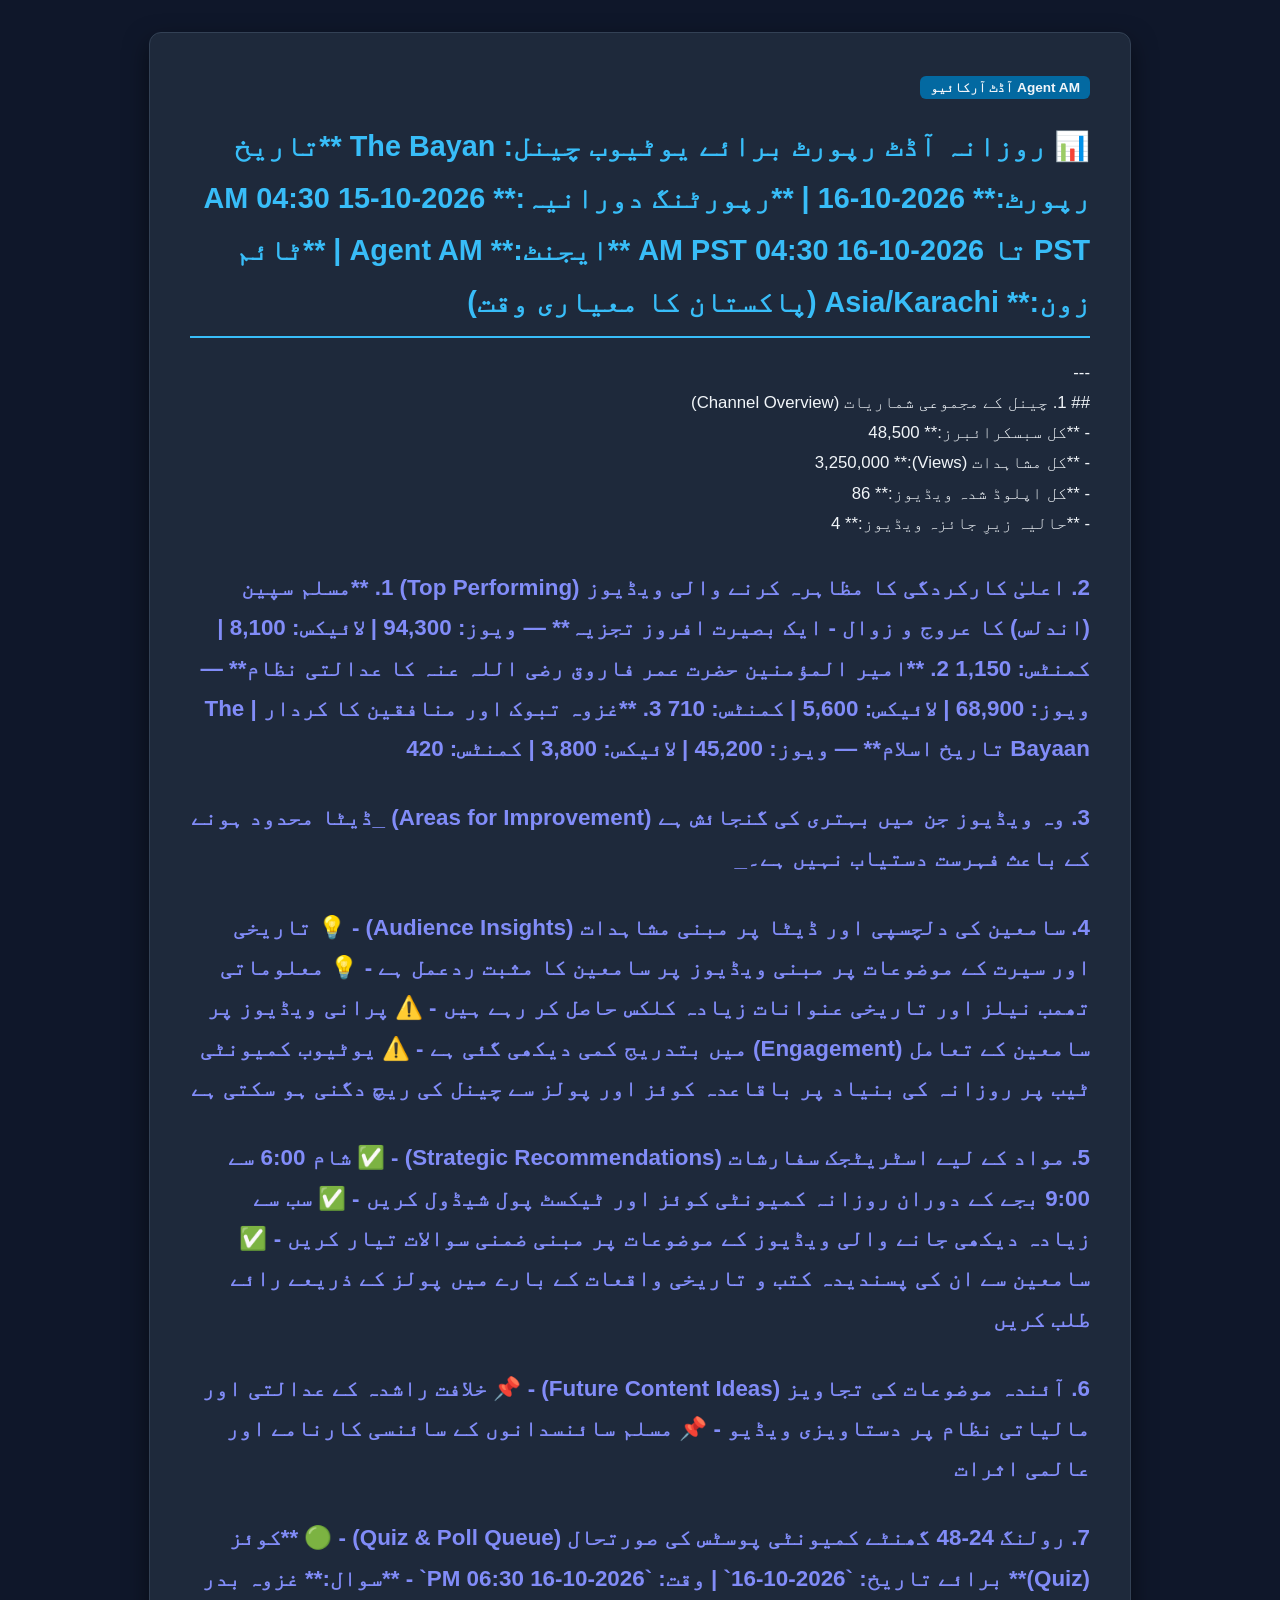
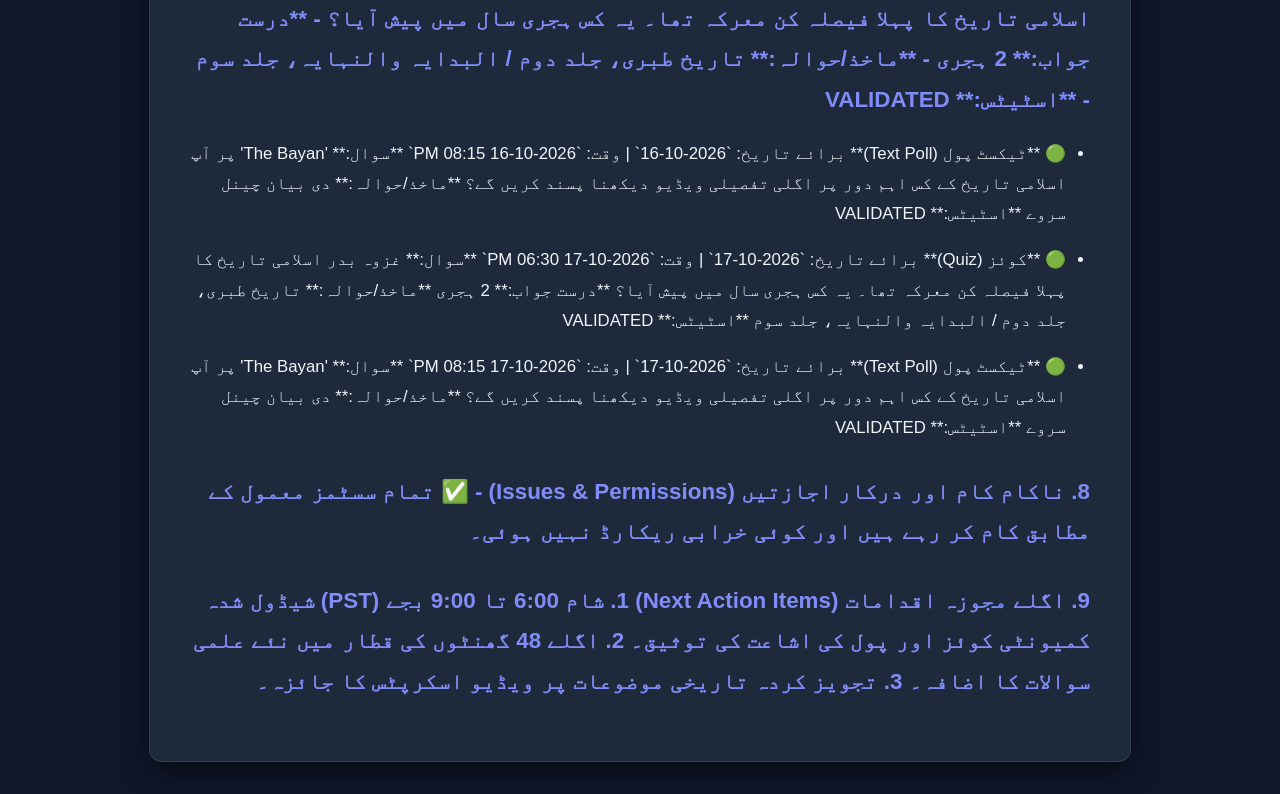
==== reports/audit_report_2026-10-16.html @ c896e03f "feat: complete initial build of Agent AM autonomous YouTube channel manager" ====
<!DOCTYPE html>
<html lang="ur" dir="rtl">
<head>
    <meta charset="UTF-8">
    <meta name="viewport" content="width=device-width, initial-scale=1.0">
    <title>آڈٹ رپورٹ - The Bayan (2026-10-16)</title>
    <style>
        body {
            font-family: 'Segoe UI', Tahoma, Geneva, Verdana, sans-serif, 'Noto Nastaliq Urdu';
            background-color: #0f172a;
            color: #f1f5f9;
            line-height: 1.8;
            padding: 2rem;
            margin: 0;
            direction: rtl;
        }
        .container {
            max-width: 900px;
            margin: auto;
            background: #1e293b;
            padding: 2.5rem;
            border-radius: 12px;
            box-shadow: 0 10px 25px rgba(0,0,0,0.5);
            border: 1px solid #334155;
        }
        h1 { color: #38bdf8; border-bottom: 2px solid #38bdf8; padding-bottom: 0.5rem; font-size: 1.8rem; }
        h2 { color: #818cf8; margin-top: 1.8rem; font-size: 1.4rem; }
        h3 { color: #cbd5e1; }
        p, li { font-size: 1.05rem; }
        ul, ol { padding-right: 1.5rem; }
        code { background: #0f172a; padding: 2px 6px; border-radius: 4px; color: #38bdf8; font-family: monospace; }
        hr { border: 0; border-top: 1px solid #334155; margin: 1.5rem 0; }
        .badge { background: #0369a1; padding: 4px 10px; border-radius: 6px; font-size: 0.85rem; font-weight: bold; }
    </style>
</head>
<body>
    <div class="container">
        <span class="badge">Agent AM آڈٹ آرکائیو</span>
        <h1>📊 روزانہ آڈٹ رپورٹ برائے یوٹیوب چینل: The Bayan
**تاریخ رپورٹ:** 2026-10-16 | **رپورٹنگ دورانیہ:** 2026-10-15 04:30 AM PST تا 2026-10-16 04:30 AM PST
**ایجنٹ:** Agent AM | **ٹائم زون:** Asia/Karachi (پاکستان کا معیاری وقت)</h1>
<p>---<br>## 1. چینل کے مجموعی شماریات (Channel Overview)<br>- **کل سبسکرائبرز:** 48,500<br>- **کل مشاہدات (Views):** 3,250,000<br>- **کل اپلوڈ شدہ ویڈیوز:** 86<br>- **حالیہ زیرِ جائزہ ویڈیوز:** 4</p>
<h2>2. اعلیٰ کارکردگی کا مظاہرہ کرنے والی ویڈیوز (Top Performing)
1. **مسلم سپین (اندلس) کا عروج و زوال - ایک بصیرت افروز تجزیہ** — ویوز: 94,300 | لائیکس: 8,100 | کمنٹس: 1,150
2. **امیر المؤمنین حضرت عمر فاروق رضی اللہ عنہ کا عدالتی نظام** — ویوز: 68,900 | لائیکس: 5,600 | کمنٹس: 710
3. **غزوہ تبوک اور منافقین کا کردار | The Bayaan تاریخ اسلام** — ویوز: 45,200 | لائیکس: 3,800 | کمنٹس: 420</h2>
<h2>3. وہ ویڈیوز جن میں بہتری کی گنجائش ہے (Areas for Improvement)
_ڈیٹا محدود ہونے کے باعث فہرست دستیاب نہیں ہے۔_</h2>
<h2>4. سامعین کی دلچسپی اور ڈیٹا پر مبنی مشاہدات (Audience Insights)
- 💡 تاریخی اور سیرت کے موضوعات پر مبنی ویڈیوز پر سامعین کا مثبت ردعمل ہے
- 💡 معلوماتی تھمب نیلز اور تاریخی عنوانات زیادہ کلکس حاصل کر رہے ہیں
- ⚠️ پرانی ویڈیوز پر سامعین کے تعامل (Engagement) میں بتدریج کمی دیکھی گئی ہے
- ⚠️ یوٹیوب کمیونٹی ٹیب پر روزانہ کی بنیاد پر باقاعدہ کوئز اور پولز سے چینل کی ریچ دگنی ہو سکتی ہے</h2>
<h2>5. مواد کے لیے اسٹریٹجک سفارشات (Strategic Recommendations)
- ✅ شام 6:00 سے 9:00 بجے کے دوران روزانہ کمیونٹی کوئز اور ٹیکسٹ پول شیڈول کریں
- ✅ سب سے زیادہ دیکھی جانے والی ویڈیوز کے موضوعات پر مبنی ضمنی سوالات تیار کریں
- ✅ سامعین سے ان کی پسندیدہ کتب و تاریخی واقعات کے بارے میں پولز کے ذریعے رائے طلب کریں</h2>
<h2>6. آئندہ موضوعات کی تجاویز (Future Content Ideas)
- 📌 خلافت راشدہ کے عدالتی اور مالیاتی نظام پر دستاویزی ویڈیو
- 📌 مسلم سائنسدانوں کے سائنسی کارنامے اور عالمی اثرات</h2>
<h2>7. رولنگ 24-48 گھنٹے کمیونٹی پوسٹس کی صورتحال (Quiz & Poll Queue)
- 🟢 **کوئز (Quiz)** برائے تاریخ: `2026-10-16` | وقت: `2026-10-16 06:30 PM`
  - **سوال:** غزوہ بدر اسلامی تاریخ کا پہلا فیصلہ کن معرکہ تھا۔ یہ کس ہجری سال میں پیش آیا؟
  - **درست جواب:** 2 ہجری
  - **ماخذ/حوالہ:** تاریخ طبری، جلد دوم / البدایہ والنہایہ، جلد سوم
  - **اسٹیٹس:** VALIDATED</h2>
<ul>
<li>🟢 **ٹیکسٹ پول (Text Poll)** برائے تاریخ: `2026-10-16` | وقت: `2026-10-16 08:15 PM`
  **سوال:** 'The Bayan' پر آپ اسلامی تاریخ کے کس اہم دور پر اگلی تفصیلی ویڈیو دیکھنا پسند کریں گے؟
  **ماخذ/حوالہ:** دی بیان چینل سروے
  **اسٹیٹس:** VALIDATED</li>
</ul>
<ul>
<li>🟢 **کوئز (Quiz)** برائے تاریخ: `2026-10-17` | وقت: `2026-10-17 06:30 PM`
  **سوال:** غزوہ بدر اسلامی تاریخ کا پہلا فیصلہ کن معرکہ تھا۔ یہ کس ہجری سال میں پیش آیا؟
  **درست جواب:** 2 ہجری
  **ماخذ/حوالہ:** تاریخ طبری، جلد دوم / البدایہ والنہایہ، جلد سوم
  **اسٹیٹس:** VALIDATED</li>
</ul>
<ul>
<li>🟢 **ٹیکسٹ پول (Text Poll)** برائے تاریخ: `2026-10-17` | وقت: `2026-10-17 08:15 PM`
  **سوال:** 'The Bayan' پر آپ اسلامی تاریخ کے کس اہم دور پر اگلی تفصیلی ویڈیو دیکھنا پسند کریں گے؟
  **ماخذ/حوالہ:** دی بیان چینل سروے
  **اسٹیٹس:** VALIDATED</li>
</ul>
<h2>8. ناکام کام اور درکار اجازتیں (Issues & Permissions)
- ✅ تمام سسٹمز معمول کے مطابق کام کر رہے ہیں اور کوئی خرابی ریکارڈ نہیں ہوئی۔</h2>
<h2>9. اگلے مجوزہ اقدامات (Next Action Items)
1. شام 6:00 تا 9:00 بجے (PST) شیڈول شدہ کمیونٹی کوئز اور پول کی اشاعت کی توثیق۔
2. اگلے 48 گھنٹوں کی قطار میں نئے علمی سوالات کا اضافہ۔
3. تجویز کردہ تاریخی موضوعات پر ویڈیو اسکرپٹس کا جائزہ۔</h2>

    </div>
</body>
</html>
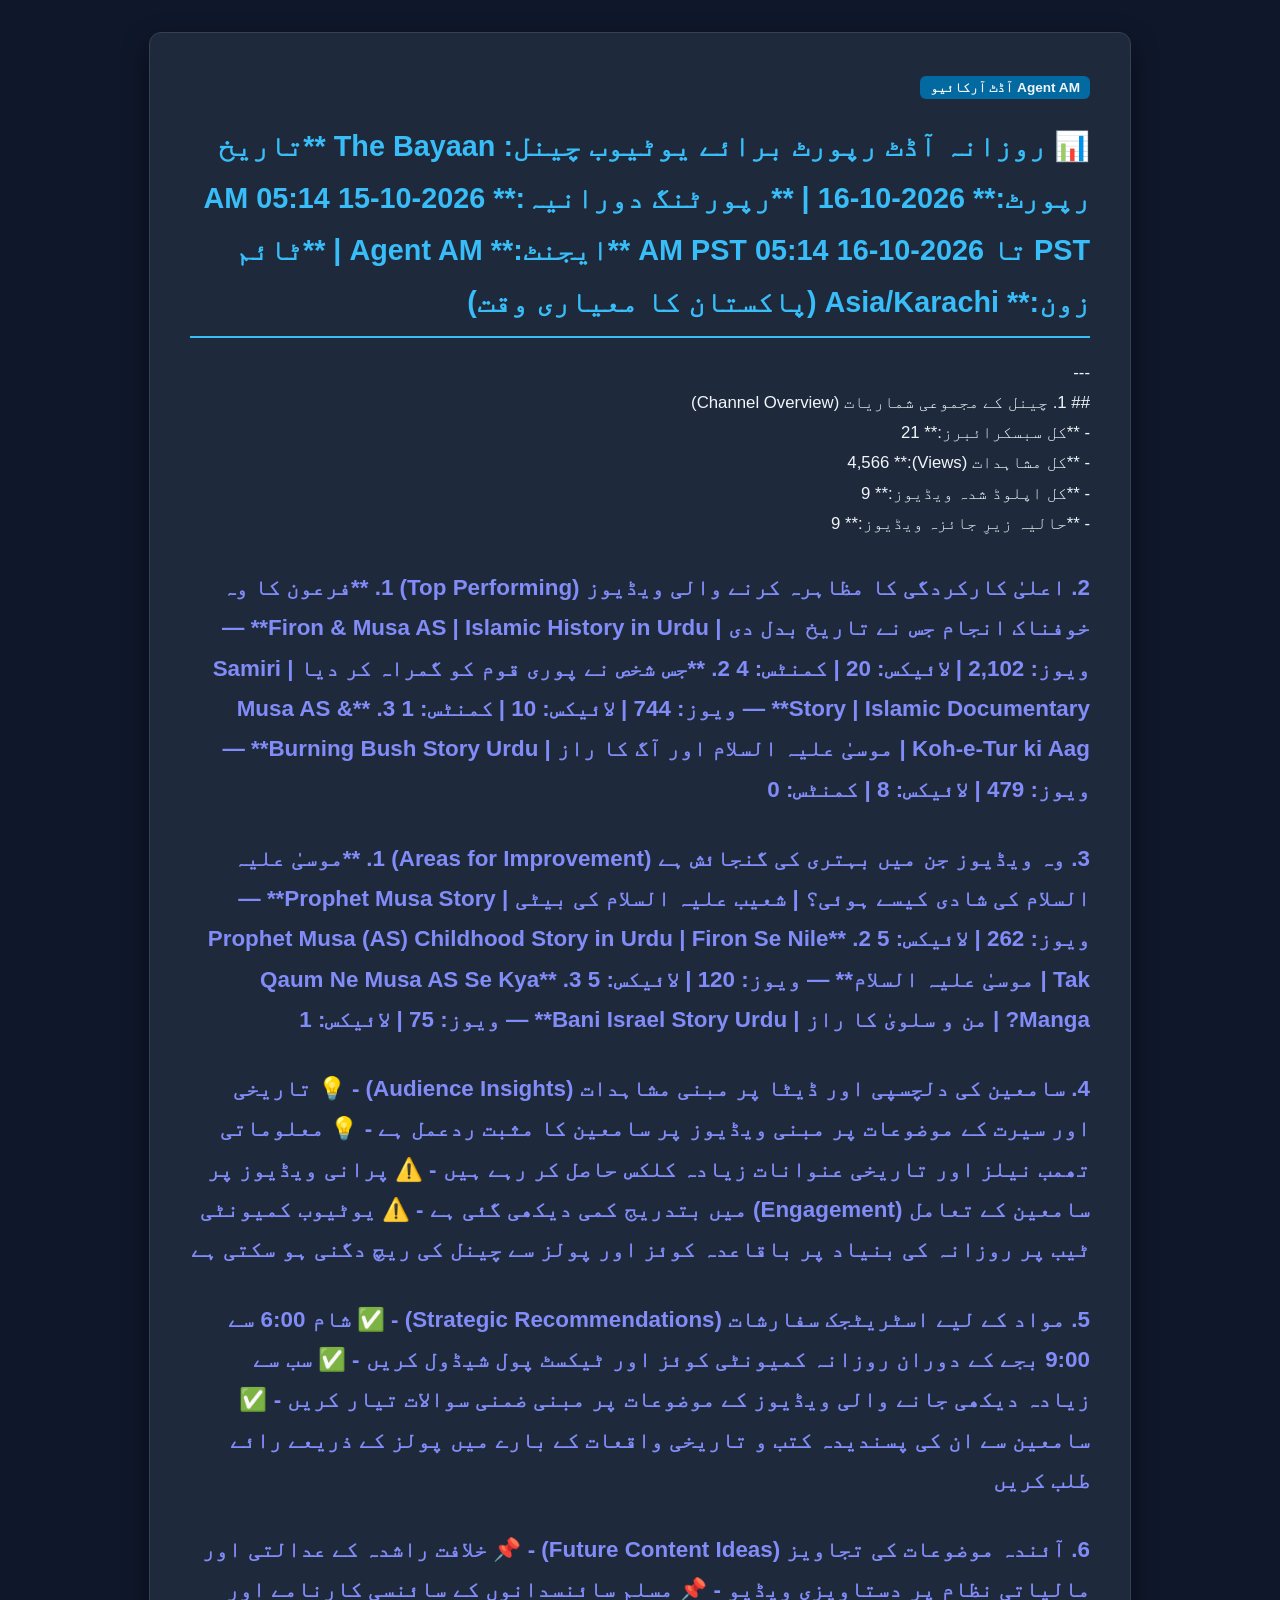
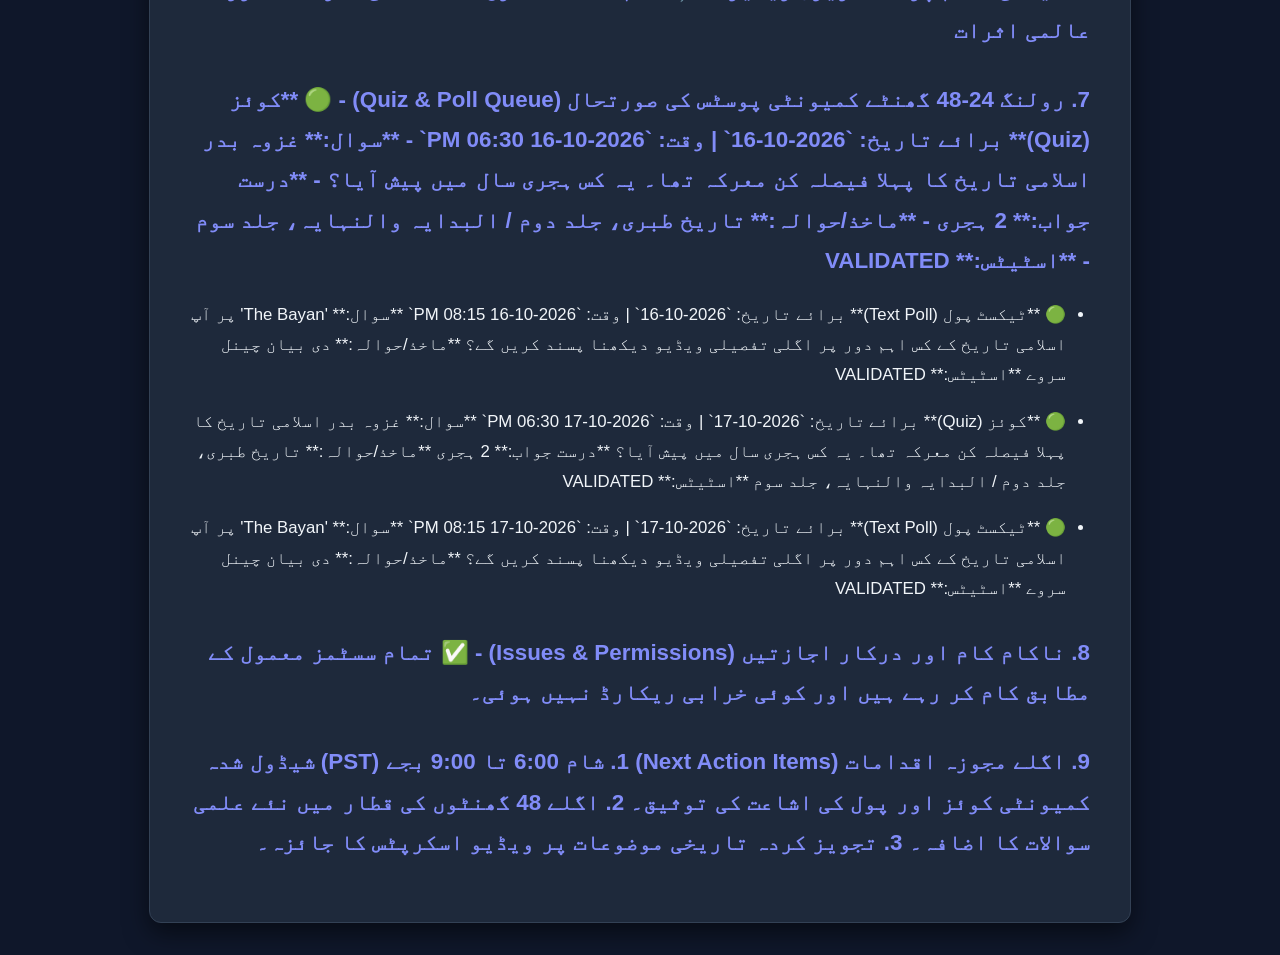
==== commit 8b2593eb: "feat: configure gemini-3.8-flash and save live The Bayaan audit report" ====
--- a/reports/audit_report_2026-10-16.html
+++ b/reports/audit_report_2026-10-16.html
@@ -3,7 +3,7 @@
 <head>
     <meta charset="UTF-8">
     <meta name="viewport" content="width=device-width, initial-scale=1.0">
-    <title>آڈٹ رپورٹ - The Bayan (2026-10-16)</title>
+    <title>آڈٹ رپورٹ - The Bayaan (2026-10-16)</title>
     <style>
         body {
             font-family: 'Segoe UI', Tahoma, Geneva, Verdana, sans-serif, 'Noto Nastaliq Urdu';
@@ -36,16 +36,18 @@
 <body>
     <div class="container">
         <span class="badge">Agent AM آڈٹ آرکائیو</span>
-        <h1>📊 روزانہ آڈٹ رپورٹ برائے یوٹیوب چینل: The Bayan
-**تاریخ رپورٹ:** 2026-10-16 | **رپورٹنگ دورانیہ:** 2026-10-15 04:30 AM PST تا 2026-10-16 04:30 AM PST
+        <h1>📊 روزانہ آڈٹ رپورٹ برائے یوٹیوب چینل: The Bayaan
+**تاریخ رپورٹ:** 2026-10-16 | **رپورٹنگ دورانیہ:** 2026-10-15 05:14 AM PST تا 2026-10-16 05:14 AM PST
 **ایجنٹ:** Agent AM | **ٹائم زون:** Asia/Karachi (پاکستان کا معیاری وقت)</h1>
-<p>---<br>## 1. چینل کے مجموعی شماریات (Channel Overview)<br>- **کل سبسکرائبرز:** 48,500<br>- **کل مشاہدات (Views):** 3,250,000<br>- **کل اپلوڈ شدہ ویڈیوز:** 86<br>- **حالیہ زیرِ جائزہ ویڈیوز:** 4</p>
+<p>---<br>## 1. چینل کے مجموعی شماریات (Channel Overview)<br>- **کل سبسکرائبرز:** 21<br>- **کل مشاہدات (Views):** 4,566<br>- **کل اپلوڈ شدہ ویڈیوز:** 9<br>- **حالیہ زیرِ جائزہ ویڈیوز:** 9</p>
 <h2>2. اعلیٰ کارکردگی کا مظاہرہ کرنے والی ویڈیوز (Top Performing)
-1. **مسلم سپین (اندلس) کا عروج و زوال - ایک بصیرت افروز تجزیہ** — ویوز: 94,300 | لائیکس: 8,100 | کمنٹس: 1,150
-2. **امیر المؤمنین حضرت عمر فاروق رضی اللہ عنہ کا عدالتی نظام** — ویوز: 68,900 | لائیکس: 5,600 | کمنٹس: 710
-3. **غزوہ تبوک اور منافقین کا کردار | The Bayaan تاریخ اسلام** — ویوز: 45,200 | لائیکس: 3,800 | کمنٹس: 420</h2>
+1. **فرعون کا وہ خوفناک انجام جس نے تاریخ بدل دی | Firon & Musa AS | Islamic History in Urdu** — ویوز: 2,102 | لائیکس: 20 | کمنٹس: 4
+2. **جس شخص نے پوری قوم کو گمراہ کر دیا    |      Samiri Story | Islamic Documentary** — ویوز: 744 | لائیکس: 10 | کمنٹس: 1
+3. **Musa AS & Koh-e-Tur ki Aag | موسیٰ علیہ السلام اور آگ کا راز |  Burning Bush Story Urdu** — ویوز: 479 | لائیکس: 8 | کمنٹس: 0</h2>
 <h2>3. وہ ویڈیوز جن میں بہتری کی گنجائش ہے (Areas for Improvement)
-_ڈیٹا محدود ہونے کے باعث فہرست دستیاب نہیں ہے۔_</h2>
+1. **موسیٰ علیہ السلام کی شادی کیسے ہوئی؟ | شعیب علیہ السلام کی بیٹی | Prophet Musa Story** — ویوز: 262 | لائیکس: 5
+2. **Prophet Musa (AS) Childhood Story in Urdu | Firon Se Nile Tak | موسیٰ علیہ السلام** — ویوز: 120 | لائیکس: 5
+3. **Qaum Ne Musa AS Se Kya Manga? | من و سلویٰ کا راز | Bani Israel Story Urdu** — ویوز: 75 | لائیکس: 1</h2>
 <h2>4. سامعین کی دلچسپی اور ڈیٹا پر مبنی مشاہدات (Audience Insights)
 - 💡 تاریخی اور سیرت کے موضوعات پر مبنی ویڈیوز پر سامعین کا مثبت ردعمل ہے
 - 💡 معلوماتی تھمب نیلز اور تاریخی عنوانات زیادہ کلکس حاصل کر رہے ہیں
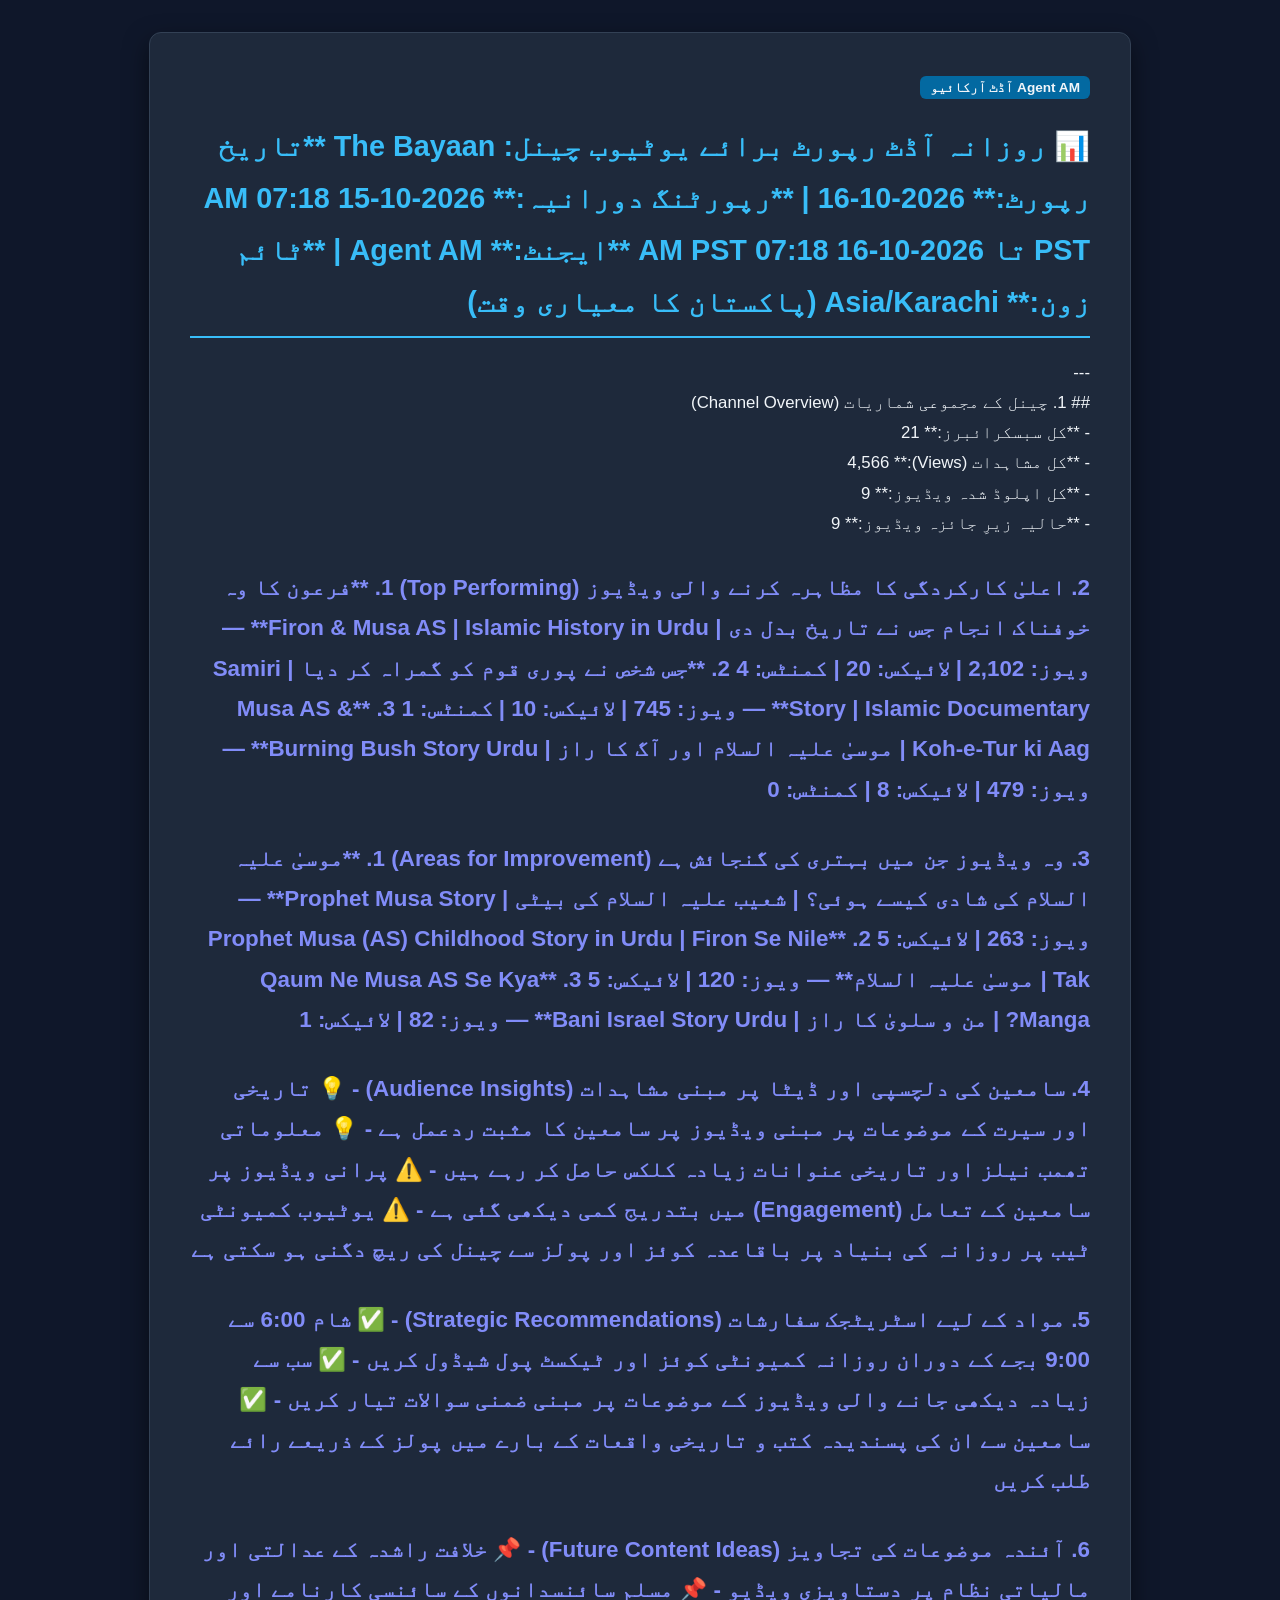
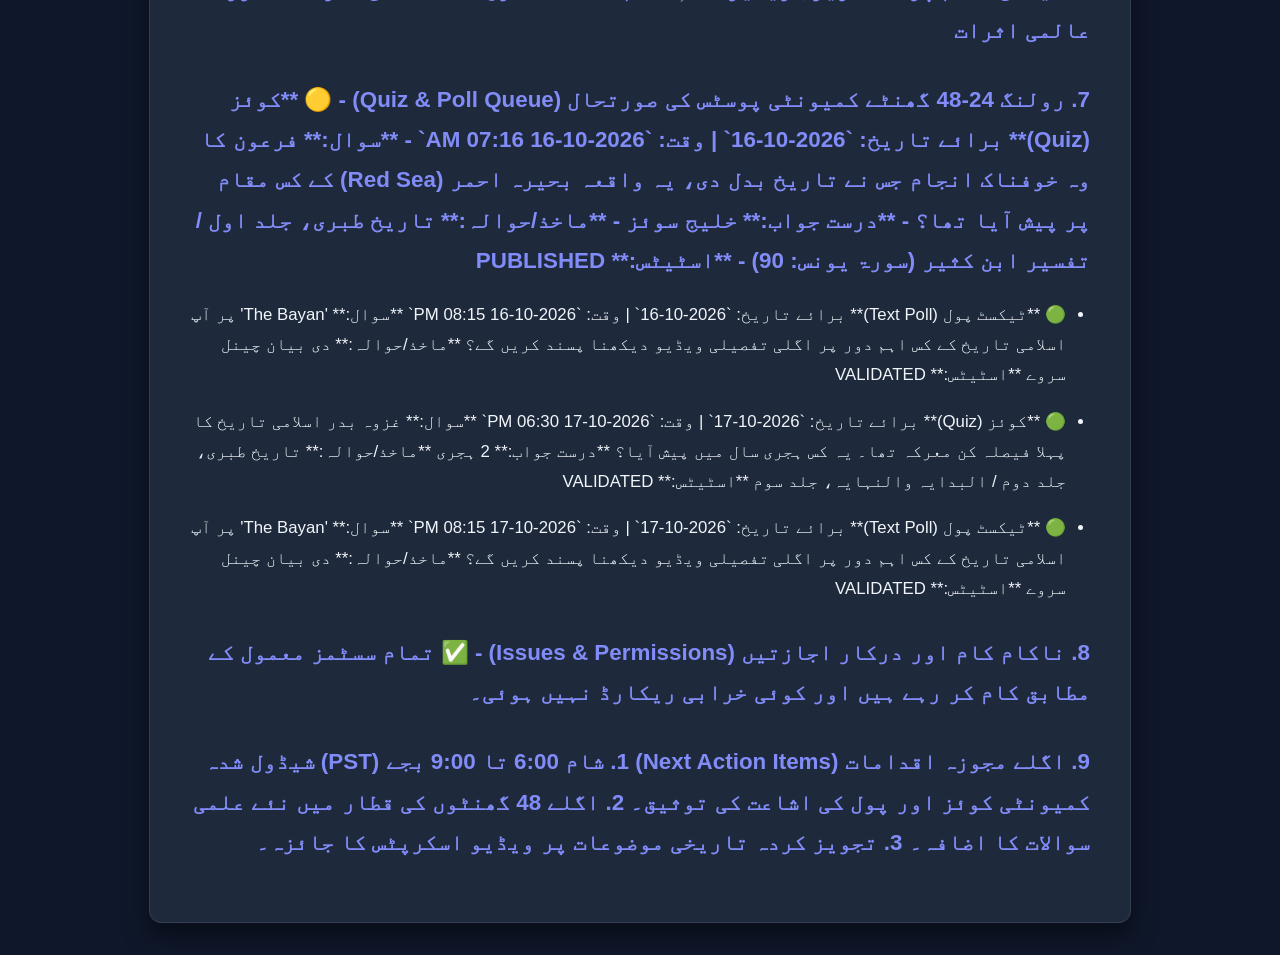
==== commit df55dc76: "feat: verified live community post published and integrated automated playwright publisher" ====
--- a/reports/audit_report_2026-10-16.html
+++ b/reports/audit_report_2026-10-16.html
@@ -37,17 +37,17 @@
     <div class="container">
         <span class="badge">Agent AM آڈٹ آرکائیو</span>
         <h1>📊 روزانہ آڈٹ رپورٹ برائے یوٹیوب چینل: The Bayaan
-**تاریخ رپورٹ:** 2026-10-16 | **رپورٹنگ دورانیہ:** 2026-10-15 05:14 AM PST تا 2026-10-16 05:14 AM PST
+**تاریخ رپورٹ:** 2026-10-16 | **رپورٹنگ دورانیہ:** 2026-10-15 07:18 AM PST تا 2026-10-16 07:18 AM PST
 **ایجنٹ:** Agent AM | **ٹائم زون:** Asia/Karachi (پاکستان کا معیاری وقت)</h1>
 <p>---<br>## 1. چینل کے مجموعی شماریات (Channel Overview)<br>- **کل سبسکرائبرز:** 21<br>- **کل مشاہدات (Views):** 4,566<br>- **کل اپلوڈ شدہ ویڈیوز:** 9<br>- **حالیہ زیرِ جائزہ ویڈیوز:** 9</p>
 <h2>2. اعلیٰ کارکردگی کا مظاہرہ کرنے والی ویڈیوز (Top Performing)
 1. **فرعون کا وہ خوفناک انجام جس نے تاریخ بدل دی | Firon & Musa AS | Islamic History in Urdu** — ویوز: 2,102 | لائیکس: 20 | کمنٹس: 4
-2. **جس شخص نے پوری قوم کو گمراہ کر دیا    |      Samiri Story | Islamic Documentary** — ویوز: 744 | لائیکس: 10 | کمنٹس: 1
+2. **جس شخص نے پوری قوم کو گمراہ کر دیا    |      Samiri Story | Islamic Documentary** — ویوز: 745 | لائیکس: 10 | کمنٹس: 1
 3. **Musa AS & Koh-e-Tur ki Aag | موسیٰ علیہ السلام اور آگ کا راز |  Burning Bush Story Urdu** — ویوز: 479 | لائیکس: 8 | کمنٹس: 0</h2>
 <h2>3. وہ ویڈیوز جن میں بہتری کی گنجائش ہے (Areas for Improvement)
-1. **موسیٰ علیہ السلام کی شادی کیسے ہوئی؟ | شعیب علیہ السلام کی بیٹی | Prophet Musa Story** — ویوز: 262 | لائیکس: 5
+1. **موسیٰ علیہ السلام کی شادی کیسے ہوئی؟ | شعیب علیہ السلام کی بیٹی | Prophet Musa Story** — ویوز: 263 | لائیکس: 5
 2. **Prophet Musa (AS) Childhood Story in Urdu | Firon Se Nile Tak | موسیٰ علیہ السلام** — ویوز: 120 | لائیکس: 5
-3. **Qaum Ne Musa AS Se Kya Manga? | من و سلویٰ کا راز | Bani Israel Story Urdu** — ویوز: 75 | لائیکس: 1</h2>
+3. **Qaum Ne Musa AS Se Kya Manga? | من و سلویٰ کا راز | Bani Israel Story Urdu** — ویوز: 82 | لائیکس: 1</h2>
 <h2>4. سامعین کی دلچسپی اور ڈیٹا پر مبنی مشاہدات (Audience Insights)
 - 💡 تاریخی اور سیرت کے موضوعات پر مبنی ویڈیوز پر سامعین کا مثبت ردعمل ہے
 - 💡 معلوماتی تھمب نیلز اور تاریخی عنوانات زیادہ کلکس حاصل کر رہے ہیں
@@ -61,11 +61,11 @@
 - 📌 خلافت راشدہ کے عدالتی اور مالیاتی نظام پر دستاویزی ویڈیو
 - 📌 مسلم سائنسدانوں کے سائنسی کارنامے اور عالمی اثرات</h2>
 <h2>7. رولنگ 24-48 گھنٹے کمیونٹی پوسٹس کی صورتحال (Quiz & Poll Queue)
-- 🟢 **کوئز (Quiz)** برائے تاریخ: `2026-10-16` | وقت: `2026-10-16 06:30 PM`
-  - **سوال:** غزوہ بدر اسلامی تاریخ کا پہلا فیصلہ کن معرکہ تھا۔ یہ کس ہجری سال میں پیش آیا؟
-  - **درست جواب:** 2 ہجری
-  - **ماخذ/حوالہ:** تاریخ طبری، جلد دوم / البدایہ والنہایہ، جلد سوم
-  - **اسٹیٹس:** VALIDATED</h2>
+- 🟡 **کوئز (Quiz)** برائے تاریخ: `2026-10-16` | وقت: `2026-10-16 07:16 AM`
+  - **سوال:** فرعون کا وہ خوفناک انجام جس نے تاریخ بدل دی، یہ واقعہ بحیرہ احمر (Red Sea) کے کس مقام پر پیش آیا تھا؟
+  - **درست جواب:** خلیج سوئز
+  - **ماخذ/حوالہ:** تاریخ طبری، جلد اول / تفسیر ابن کثیر (سورۃ یونس: 90)
+  - **اسٹیٹس:** PUBLISHED</h2>
 <ul>
 <li>🟢 **ٹیکسٹ پول (Text Poll)** برائے تاریخ: `2026-10-16` | وقت: `2026-10-16 08:15 PM`
   **سوال:** 'The Bayan' پر آپ اسلامی تاریخ کے کس اہم دور پر اگلی تفصیلی ویڈیو دیکھنا پسند کریں گے؟
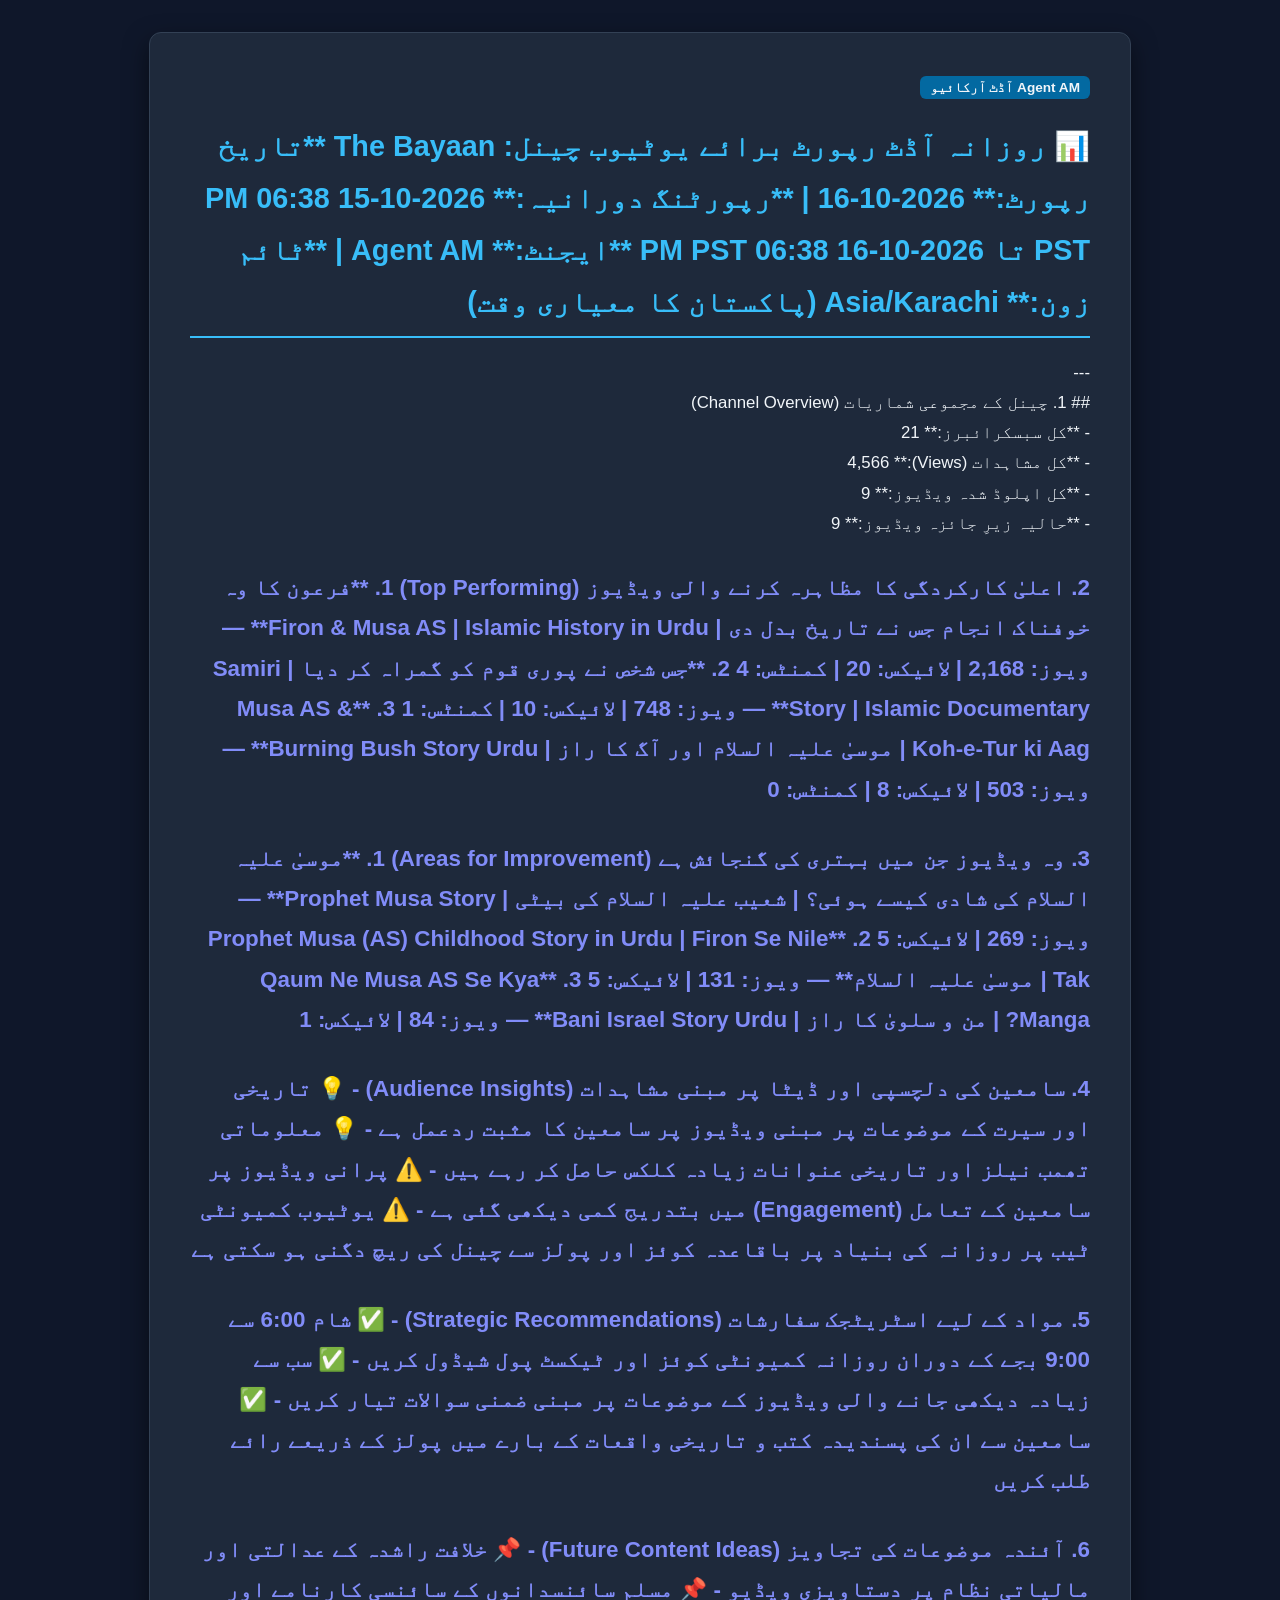
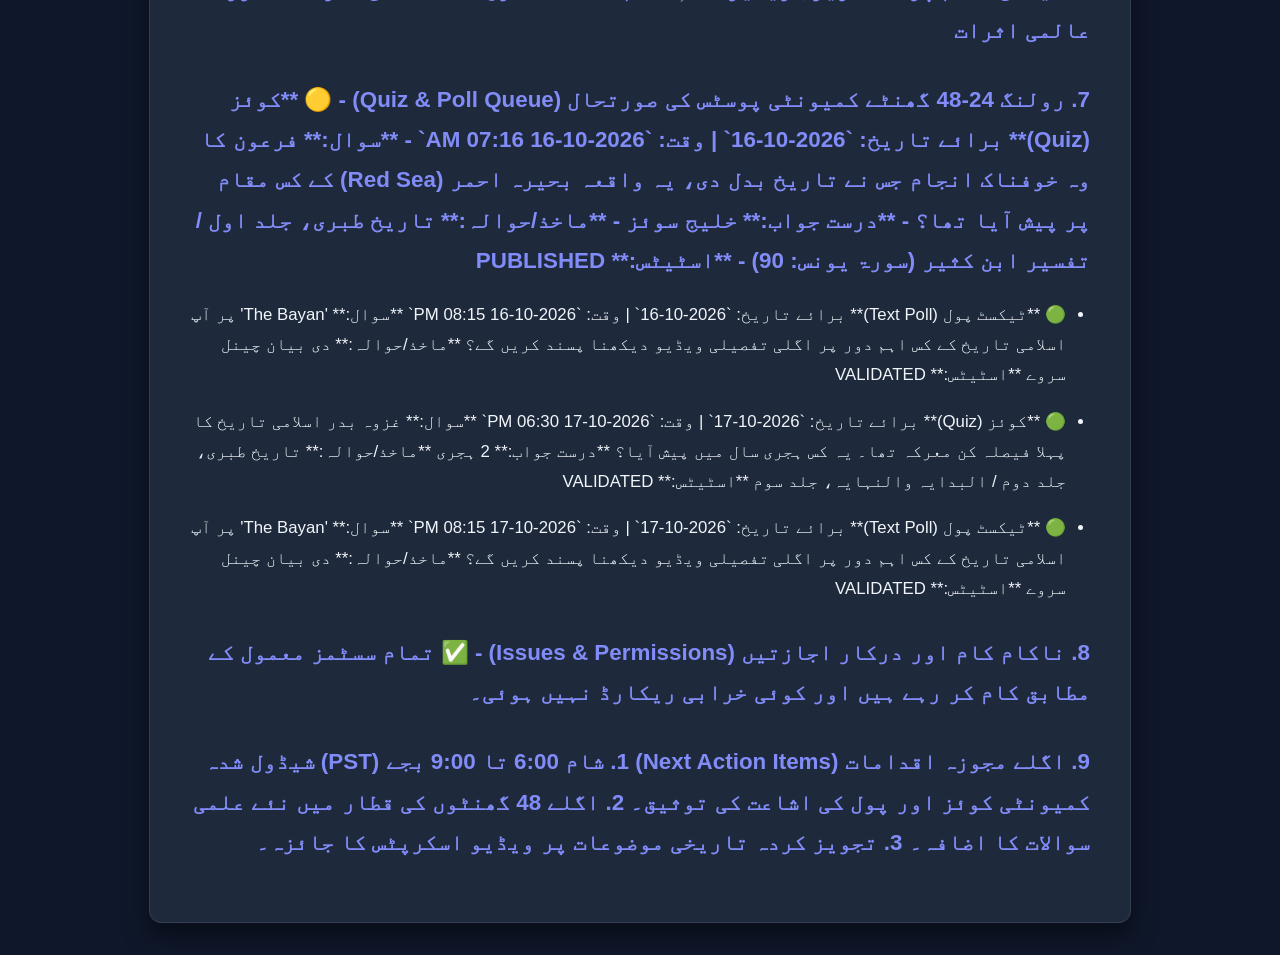
==== commit 25dadd91: "feat(phase1): implemented complete reliability and safety module with auto-dispatcher and backup man" ====
--- a/reports/audit_report_2026-10-16.html
+++ b/reports/audit_report_2026-10-16.html
@@ -37,17 +37,17 @@
     <div class="container">
         <span class="badge">Agent AM آڈٹ آرکائیو</span>
         <h1>📊 روزانہ آڈٹ رپورٹ برائے یوٹیوب چینل: The Bayaan
-**تاریخ رپورٹ:** 2026-10-16 | **رپورٹنگ دورانیہ:** 2026-10-15 07:18 AM PST تا 2026-10-16 07:18 AM PST
+**تاریخ رپورٹ:** 2026-10-16 | **رپورٹنگ دورانیہ:** 2026-10-15 06:38 PM PST تا 2026-10-16 06:38 PM PST
 **ایجنٹ:** Agent AM | **ٹائم زون:** Asia/Karachi (پاکستان کا معیاری وقت)</h1>
 <p>---<br>## 1. چینل کے مجموعی شماریات (Channel Overview)<br>- **کل سبسکرائبرز:** 21<br>- **کل مشاہدات (Views):** 4,566<br>- **کل اپلوڈ شدہ ویڈیوز:** 9<br>- **حالیہ زیرِ جائزہ ویڈیوز:** 9</p>
 <h2>2. اعلیٰ کارکردگی کا مظاہرہ کرنے والی ویڈیوز (Top Performing)
-1. **فرعون کا وہ خوفناک انجام جس نے تاریخ بدل دی | Firon & Musa AS | Islamic History in Urdu** — ویوز: 2,102 | لائیکس: 20 | کمنٹس: 4
-2. **جس شخص نے پوری قوم کو گمراہ کر دیا    |      Samiri Story | Islamic Documentary** — ویوز: 745 | لائیکس: 10 | کمنٹس: 1
-3. **Musa AS & Koh-e-Tur ki Aag | موسیٰ علیہ السلام اور آگ کا راز |  Burning Bush Story Urdu** — ویوز: 479 | لائیکس: 8 | کمنٹس: 0</h2>
+1. **فرعون کا وہ خوفناک انجام جس نے تاریخ بدل دی | Firon & Musa AS | Islamic History in Urdu** — ویوز: 2,168 | لائیکس: 20 | کمنٹس: 4
+2. **جس شخص نے پوری قوم کو گمراہ کر دیا    |      Samiri Story | Islamic Documentary** — ویوز: 748 | لائیکس: 10 | کمنٹس: 1
+3. **Musa AS & Koh-e-Tur ki Aag | موسیٰ علیہ السلام اور آگ کا راز |  Burning Bush Story Urdu** — ویوز: 503 | لائیکس: 8 | کمنٹس: 0</h2>
 <h2>3. وہ ویڈیوز جن میں بہتری کی گنجائش ہے (Areas for Improvement)
-1. **موسیٰ علیہ السلام کی شادی کیسے ہوئی؟ | شعیب علیہ السلام کی بیٹی | Prophet Musa Story** — ویوز: 263 | لائیکس: 5
-2. **Prophet Musa (AS) Childhood Story in Urdu | Firon Se Nile Tak | موسیٰ علیہ السلام** — ویوز: 120 | لائیکس: 5
-3. **Qaum Ne Musa AS Se Kya Manga? | من و سلویٰ کا راز | Bani Israel Story Urdu** — ویوز: 82 | لائیکس: 1</h2>
+1. **موسیٰ علیہ السلام کی شادی کیسے ہوئی؟ | شعیب علیہ السلام کی بیٹی | Prophet Musa Story** — ویوز: 269 | لائیکس: 5
+2. **Prophet Musa (AS) Childhood Story in Urdu | Firon Se Nile Tak | موسیٰ علیہ السلام** — ویوز: 131 | لائیکس: 5
+3. **Qaum Ne Musa AS Se Kya Manga? | من و سلویٰ کا راز | Bani Israel Story Urdu** — ویوز: 84 | لائیکس: 1</h2>
 <h2>4. سامعین کی دلچسپی اور ڈیٹا پر مبنی مشاہدات (Audience Insights)
 - 💡 تاریخی اور سیرت کے موضوعات پر مبنی ویڈیوز پر سامعین کا مثبت ردعمل ہے
 - 💡 معلوماتی تھمب نیلز اور تاریخی عنوانات زیادہ کلکس حاصل کر رہے ہیں
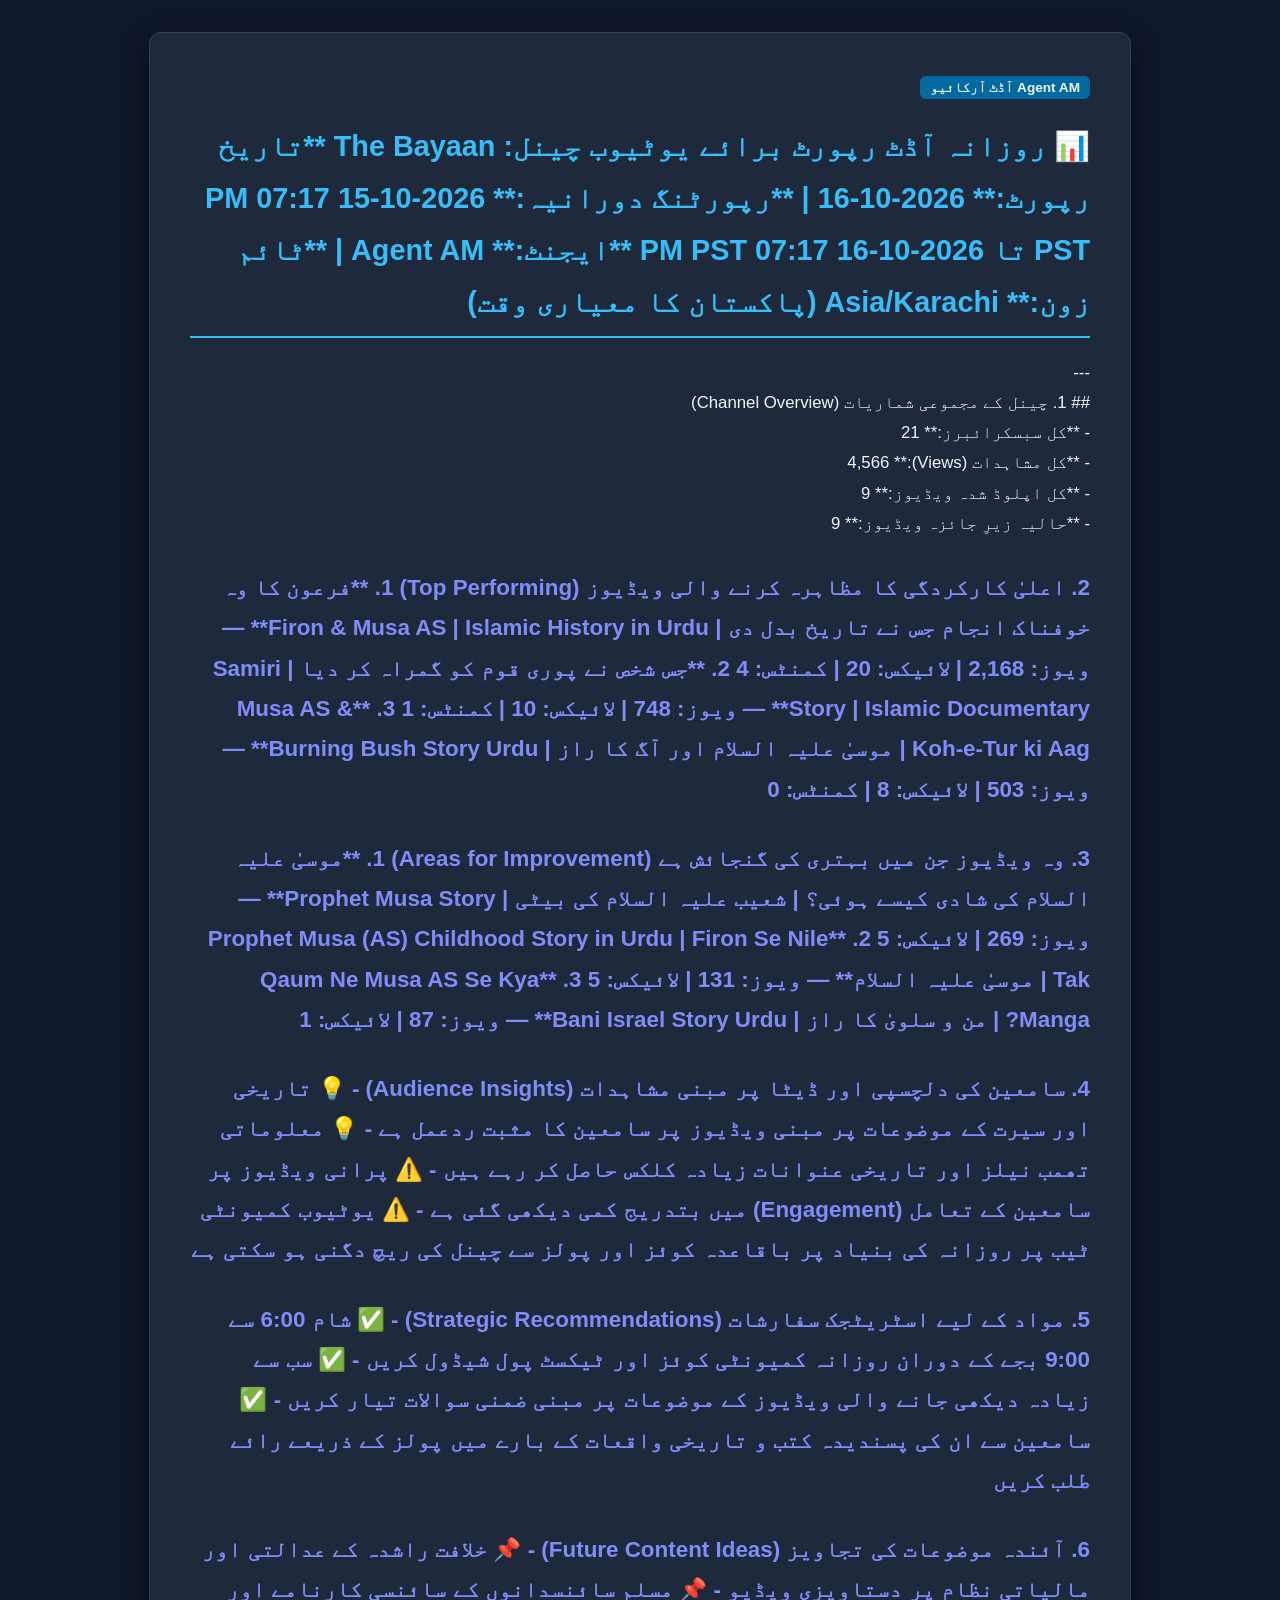
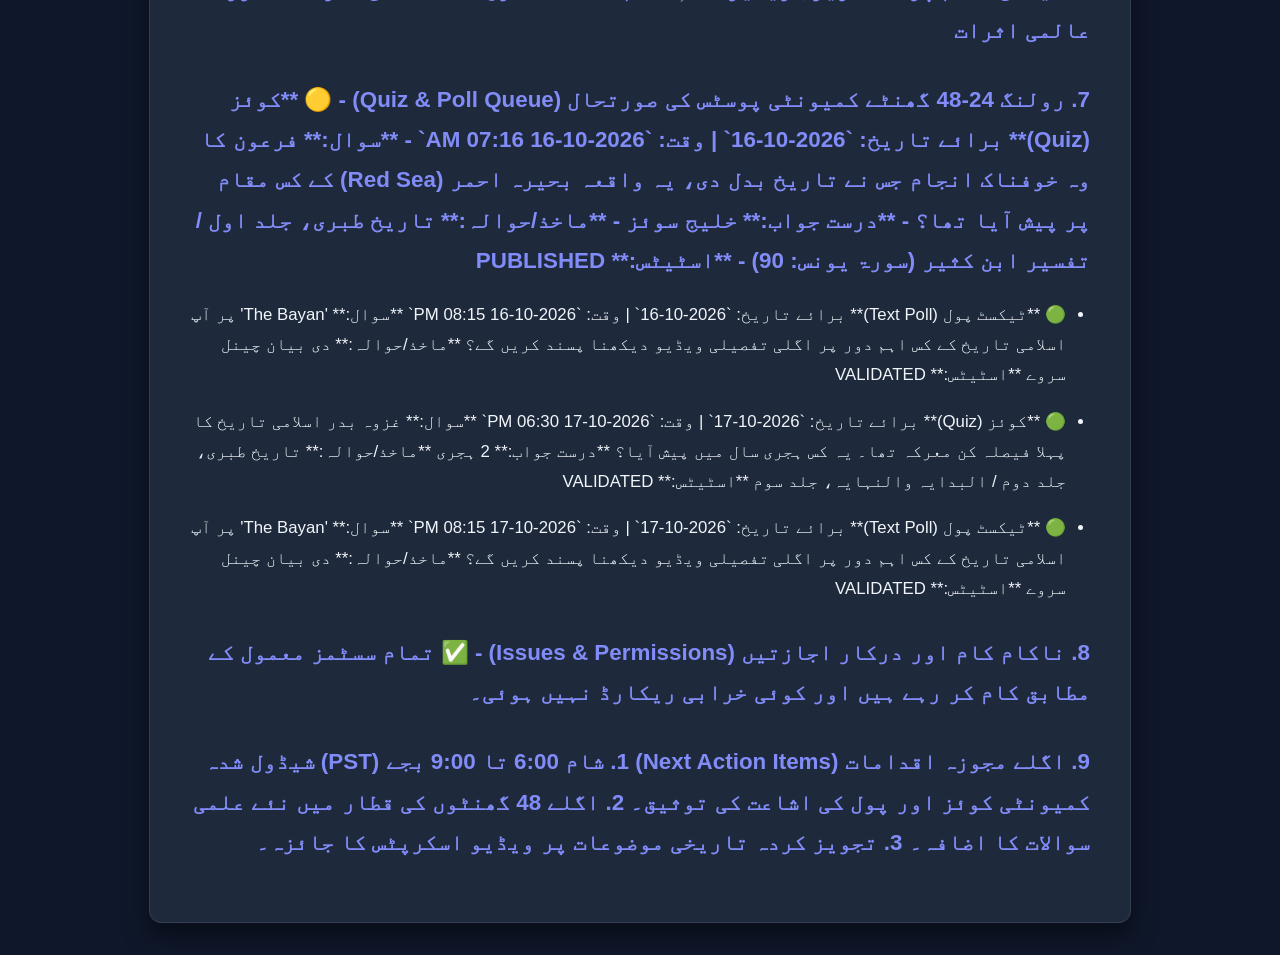
==== commit d69e03e3: "feat(phase2): implement YouTube Growth Analytics with metrics collection, comparator, and Urdu repor" ====
--- a/reports/audit_report_2026-10-16.html
+++ b/reports/audit_report_2026-10-16.html
@@ -37,7 +37,7 @@
     <div class="container">
         <span class="badge">Agent AM آڈٹ آرکائیو</span>
         <h1>📊 روزانہ آڈٹ رپورٹ برائے یوٹیوب چینل: The Bayaan
-**تاریخ رپورٹ:** 2026-10-16 | **رپورٹنگ دورانیہ:** 2026-10-15 06:38 PM PST تا 2026-10-16 06:38 PM PST
+**تاریخ رپورٹ:** 2026-10-16 | **رپورٹنگ دورانیہ:** 2026-10-15 07:17 PM PST تا 2026-10-16 07:17 PM PST
 **ایجنٹ:** Agent AM | **ٹائم زون:** Asia/Karachi (پاکستان کا معیاری وقت)</h1>
 <p>---<br>## 1. چینل کے مجموعی شماریات (Channel Overview)<br>- **کل سبسکرائبرز:** 21<br>- **کل مشاہدات (Views):** 4,566<br>- **کل اپلوڈ شدہ ویڈیوز:** 9<br>- **حالیہ زیرِ جائزہ ویڈیوز:** 9</p>
 <h2>2. اعلیٰ کارکردگی کا مظاہرہ کرنے والی ویڈیوز (Top Performing)
@@ -47,7 +47,7 @@
 <h2>3. وہ ویڈیوز جن میں بہتری کی گنجائش ہے (Areas for Improvement)
 1. **موسیٰ علیہ السلام کی شادی کیسے ہوئی؟ | شعیب علیہ السلام کی بیٹی | Prophet Musa Story** — ویوز: 269 | لائیکس: 5
 2. **Prophet Musa (AS) Childhood Story in Urdu | Firon Se Nile Tak | موسیٰ علیہ السلام** — ویوز: 131 | لائیکس: 5
-3. **Qaum Ne Musa AS Se Kya Manga? | من و سلویٰ کا راز | Bani Israel Story Urdu** — ویوز: 84 | لائیکس: 1</h2>
+3. **Qaum Ne Musa AS Se Kya Manga? | من و سلویٰ کا راز | Bani Israel Story Urdu** — ویوز: 87 | لائیکس: 1</h2>
 <h2>4. سامعین کی دلچسپی اور ڈیٹا پر مبنی مشاہدات (Audience Insights)
 - 💡 تاریخی اور سیرت کے موضوعات پر مبنی ویڈیوز پر سامعین کا مثبت ردعمل ہے
 - 💡 معلوماتی تھمب نیلز اور تاریخی عنوانات زیادہ کلکس حاصل کر رہے ہیں
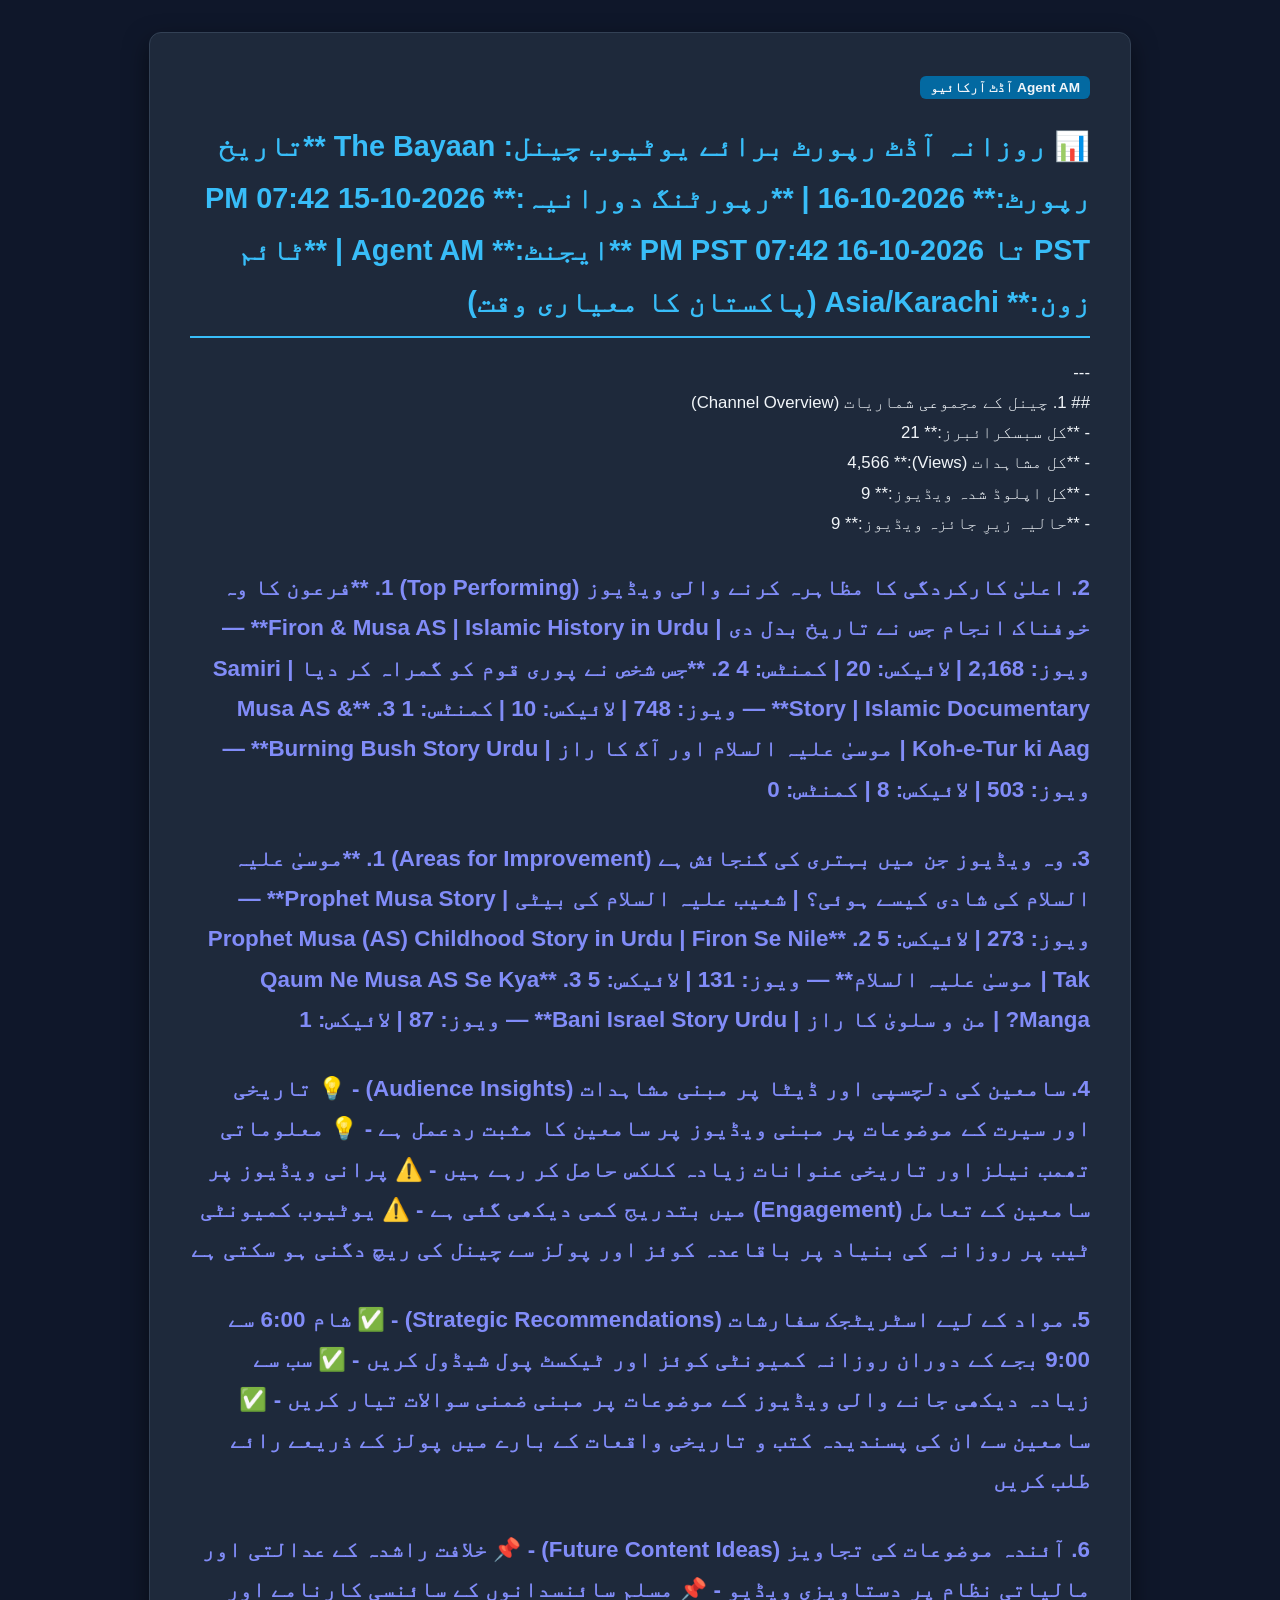
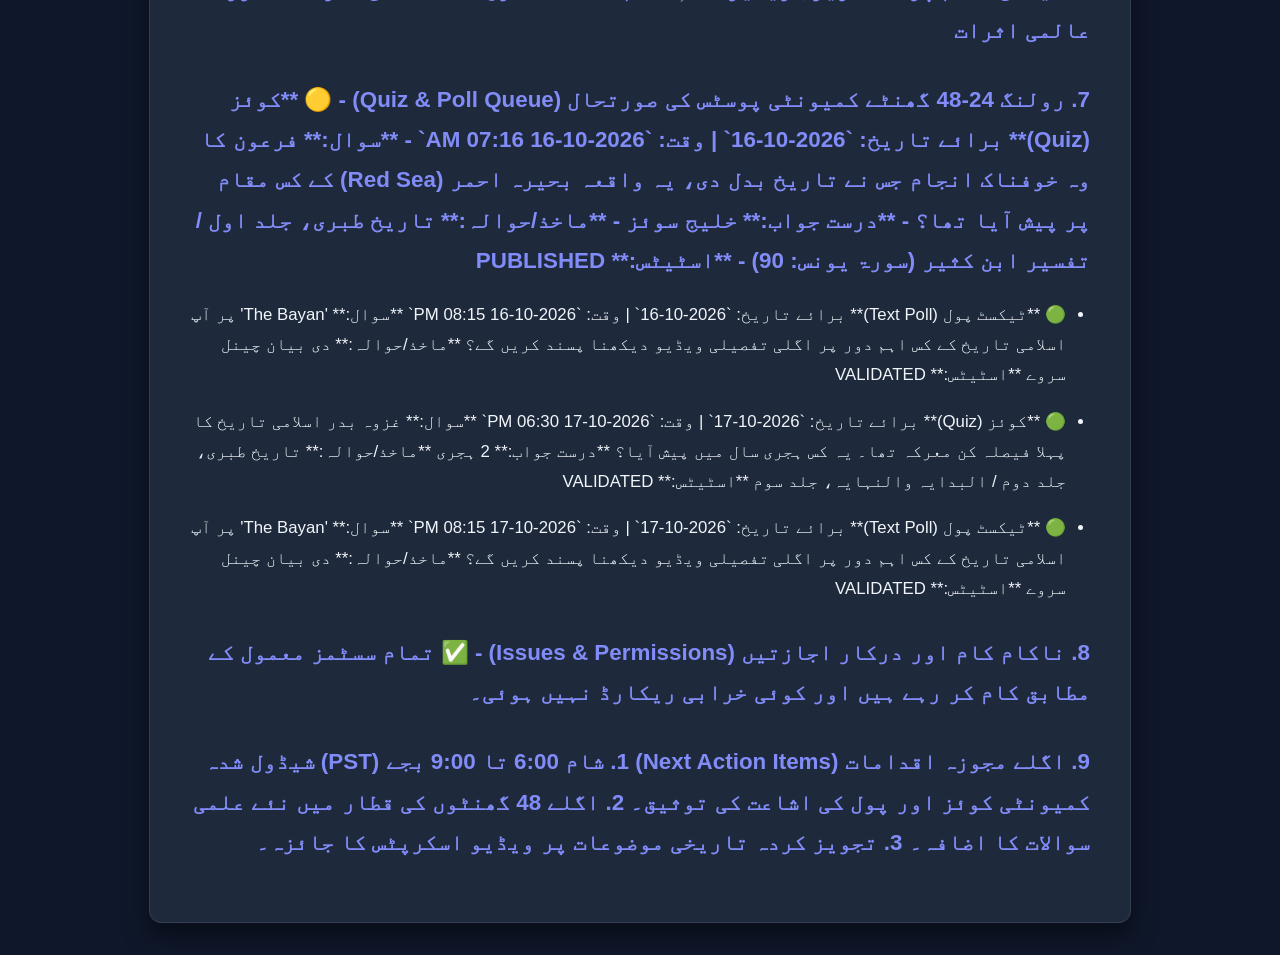
==== commit 5e3ac72b: "feat(phase6): implement Unified Dashboard API router and 7-state Approval Engine" ====
--- a/reports/audit_report_2026-10-16.html
+++ b/reports/audit_report_2026-10-16.html
@@ -37,7 +37,7 @@
     <div class="container">
         <span class="badge">Agent AM آڈٹ آرکائیو</span>
         <h1>📊 روزانہ آڈٹ رپورٹ برائے یوٹیوب چینل: The Bayaan
-**تاریخ رپورٹ:** 2026-10-16 | **رپورٹنگ دورانیہ:** 2026-10-15 07:17 PM PST تا 2026-10-16 07:17 PM PST
+**تاریخ رپورٹ:** 2026-10-16 | **رپورٹنگ دورانیہ:** 2026-10-15 07:42 PM PST تا 2026-10-16 07:42 PM PST
 **ایجنٹ:** Agent AM | **ٹائم زون:** Asia/Karachi (پاکستان کا معیاری وقت)</h1>
 <p>---<br>## 1. چینل کے مجموعی شماریات (Channel Overview)<br>- **کل سبسکرائبرز:** 21<br>- **کل مشاہدات (Views):** 4,566<br>- **کل اپلوڈ شدہ ویڈیوز:** 9<br>- **حالیہ زیرِ جائزہ ویڈیوز:** 9</p>
 <h2>2. اعلیٰ کارکردگی کا مظاہرہ کرنے والی ویڈیوز (Top Performing)
@@ -45,7 +45,7 @@
 2. **جس شخص نے پوری قوم کو گمراہ کر دیا    |      Samiri Story | Islamic Documentary** — ویوز: 748 | لائیکس: 10 | کمنٹس: 1
 3. **Musa AS & Koh-e-Tur ki Aag | موسیٰ علیہ السلام اور آگ کا راز |  Burning Bush Story Urdu** — ویوز: 503 | لائیکس: 8 | کمنٹس: 0</h2>
 <h2>3. وہ ویڈیوز جن میں بہتری کی گنجائش ہے (Areas for Improvement)
-1. **موسیٰ علیہ السلام کی شادی کیسے ہوئی؟ | شعیب علیہ السلام کی بیٹی | Prophet Musa Story** — ویوز: 269 | لائیکس: 5
+1. **موسیٰ علیہ السلام کی شادی کیسے ہوئی؟ | شعیب علیہ السلام کی بیٹی | Prophet Musa Story** — ویوز: 273 | لائیکس: 5
 2. **Prophet Musa (AS) Childhood Story in Urdu | Firon Se Nile Tak | موسیٰ علیہ السلام** — ویوز: 131 | لائیکس: 5
 3. **Qaum Ne Musa AS Se Kya Manga? | من و سلویٰ کا راز | Bani Israel Story Urdu** — ویوز: 87 | لائیکس: 1</h2>
 <h2>4. سامعین کی دلچسپی اور ڈیٹا پر مبنی مشاہدات (Audience Insights)
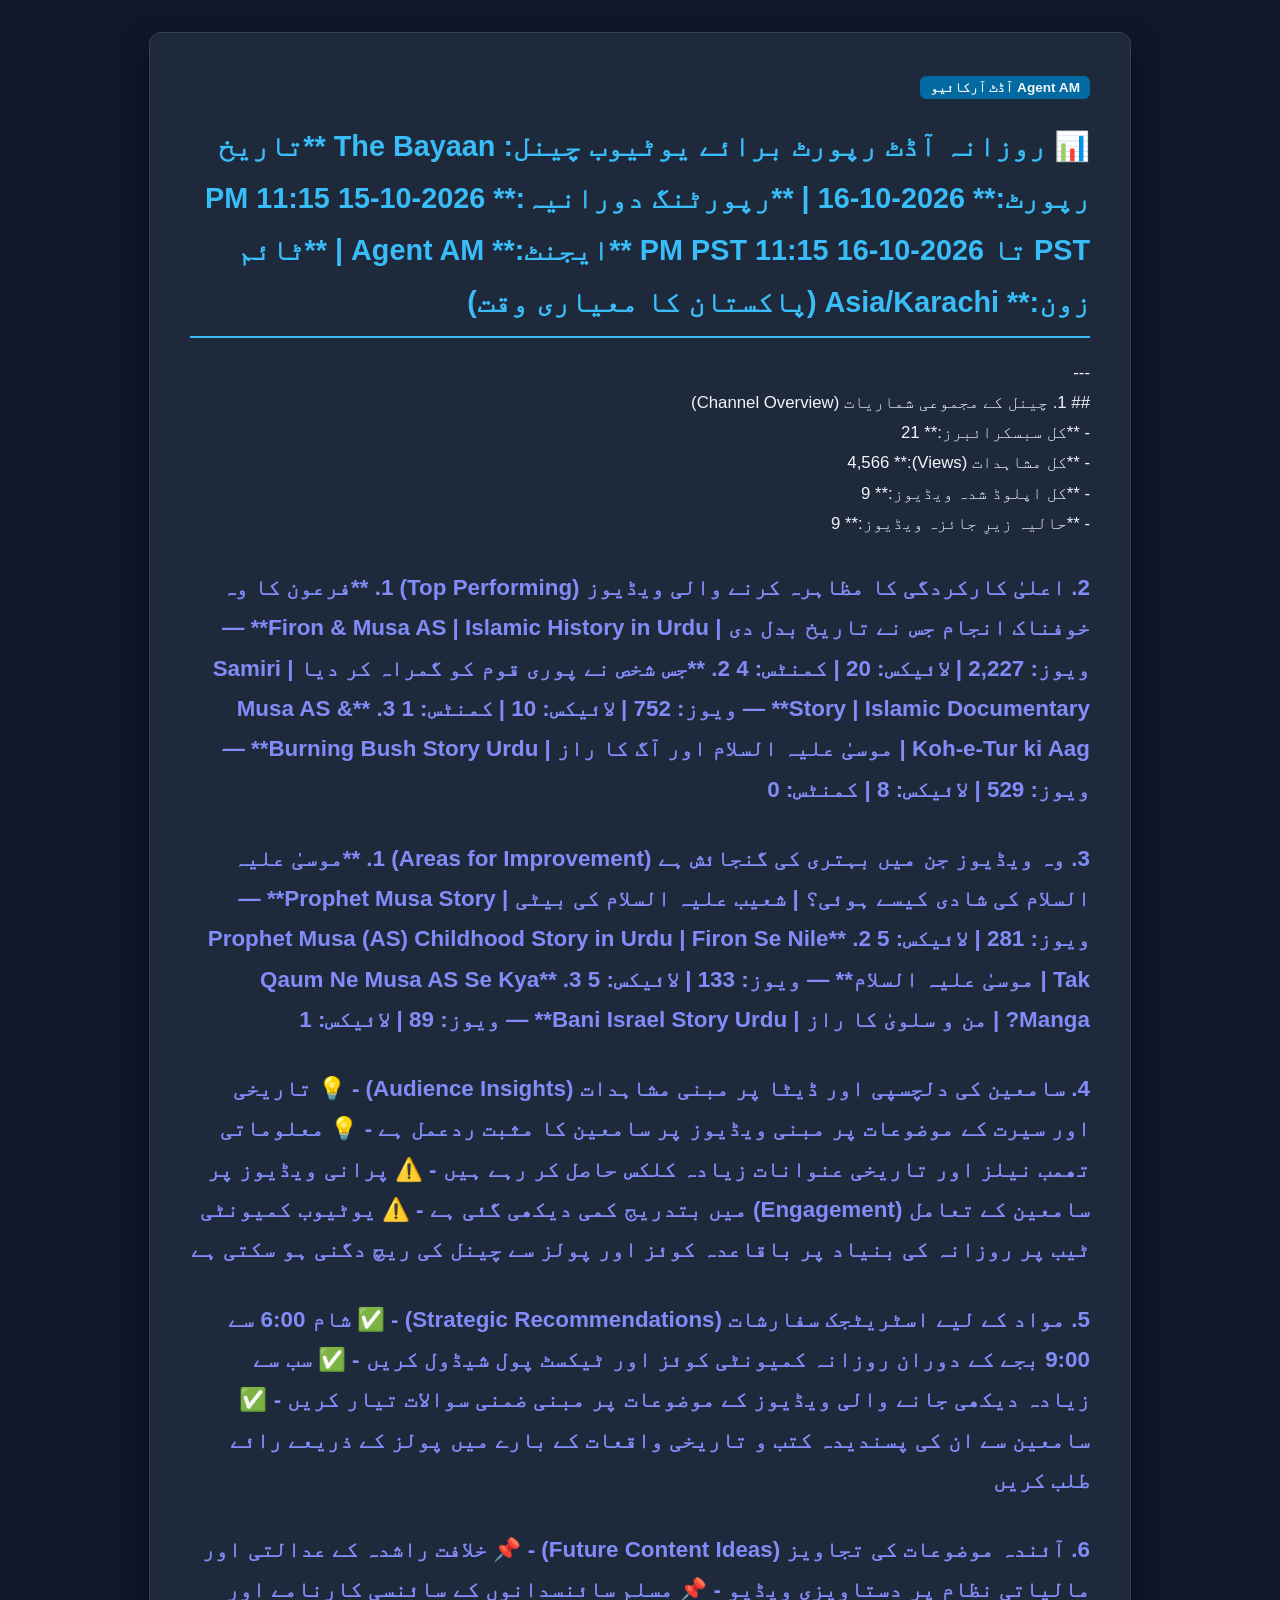
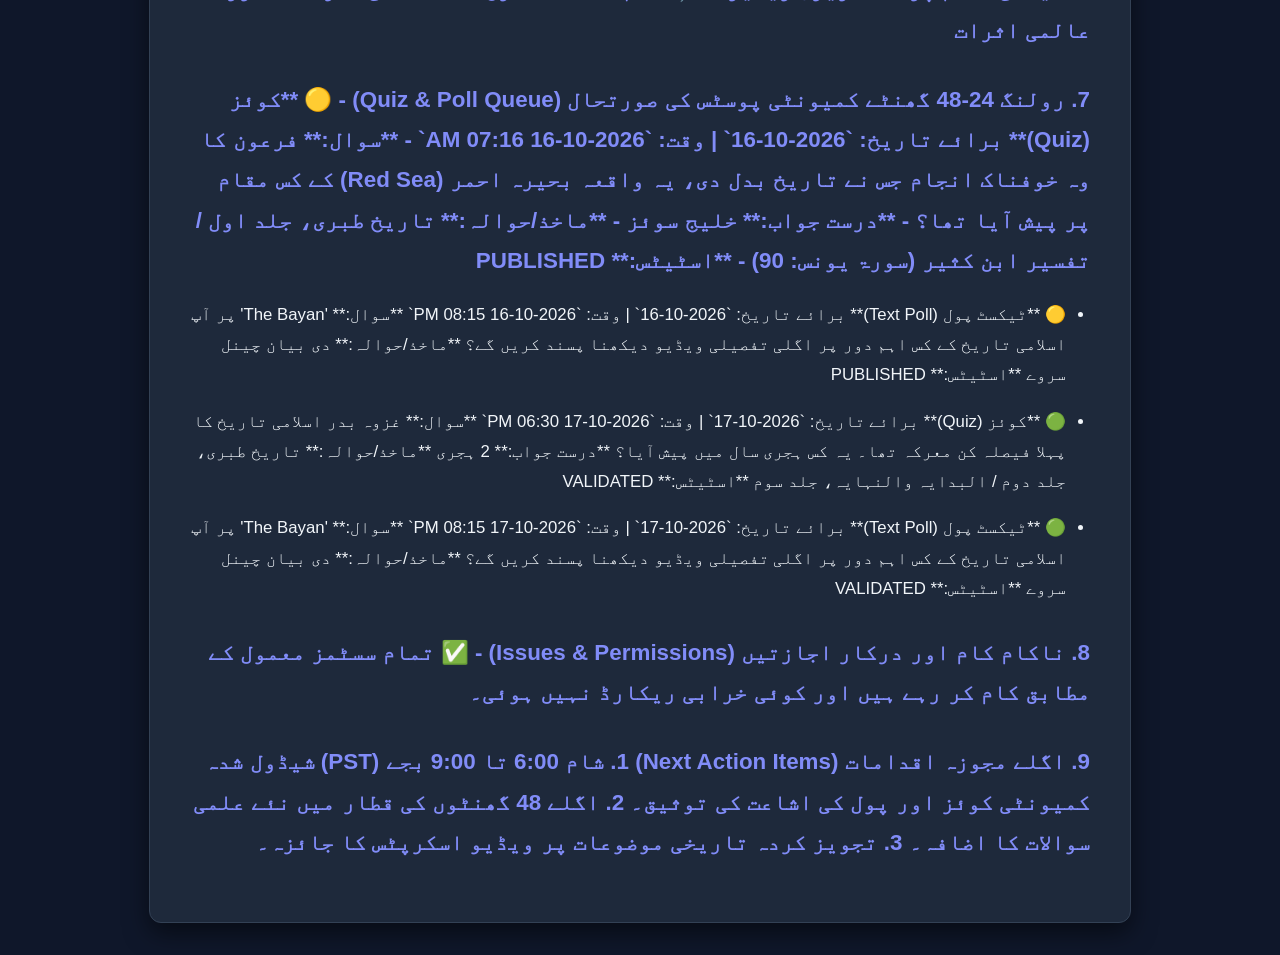
==== commit 940c5497: "feat: Add authentic Nastaliq rendering, strict Islamic validation, and cloud deployment config" ====
--- a/reports/audit_report_2026-10-16.html
+++ b/reports/audit_report_2026-10-16.html
@@ -37,17 +37,17 @@
     <div class="container">
         <span class="badge">Agent AM آڈٹ آرکائیو</span>
         <h1>📊 روزانہ آڈٹ رپورٹ برائے یوٹیوب چینل: The Bayaan
-**تاریخ رپورٹ:** 2026-10-16 | **رپورٹنگ دورانیہ:** 2026-10-15 07:42 PM PST تا 2026-10-16 07:42 PM PST
+**تاریخ رپورٹ:** 2026-10-16 | **رپورٹنگ دورانیہ:** 2026-10-15 11:15 PM PST تا 2026-10-16 11:15 PM PST
 **ایجنٹ:** Agent AM | **ٹائم زون:** Asia/Karachi (پاکستان کا معیاری وقت)</h1>
 <p>---<br>## 1. چینل کے مجموعی شماریات (Channel Overview)<br>- **کل سبسکرائبرز:** 21<br>- **کل مشاہدات (Views):** 4,566<br>- **کل اپلوڈ شدہ ویڈیوز:** 9<br>- **حالیہ زیرِ جائزہ ویڈیوز:** 9</p>
 <h2>2. اعلیٰ کارکردگی کا مظاہرہ کرنے والی ویڈیوز (Top Performing)
-1. **فرعون کا وہ خوفناک انجام جس نے تاریخ بدل دی | Firon & Musa AS | Islamic History in Urdu** — ویوز: 2,168 | لائیکس: 20 | کمنٹس: 4
-2. **جس شخص نے پوری قوم کو گمراہ کر دیا    |      Samiri Story | Islamic Documentary** — ویوز: 748 | لائیکس: 10 | کمنٹس: 1
-3. **Musa AS & Koh-e-Tur ki Aag | موسیٰ علیہ السلام اور آگ کا راز |  Burning Bush Story Urdu** — ویوز: 503 | لائیکس: 8 | کمنٹس: 0</h2>
+1. **فرعون کا وہ خوفناک انجام جس نے تاریخ بدل دی | Firon & Musa AS | Islamic History in Urdu** — ویوز: 2,227 | لائیکس: 20 | کمنٹس: 4
+2. **جس شخص نے پوری قوم کو گمراہ کر دیا    |      Samiri Story | Islamic Documentary** — ویوز: 752 | لائیکس: 10 | کمنٹس: 1
+3. **Musa AS & Koh-e-Tur ki Aag | موسیٰ علیہ السلام اور آگ کا راز |  Burning Bush Story Urdu** — ویوز: 529 | لائیکس: 8 | کمنٹس: 0</h2>
 <h2>3. وہ ویڈیوز جن میں بہتری کی گنجائش ہے (Areas for Improvement)
-1. **موسیٰ علیہ السلام کی شادی کیسے ہوئی؟ | شعیب علیہ السلام کی بیٹی | Prophet Musa Story** — ویوز: 273 | لائیکس: 5
-2. **Prophet Musa (AS) Childhood Story in Urdu | Firon Se Nile Tak | موسیٰ علیہ السلام** — ویوز: 131 | لائیکس: 5
-3. **Qaum Ne Musa AS Se Kya Manga? | من و سلویٰ کا راز | Bani Israel Story Urdu** — ویوز: 87 | لائیکس: 1</h2>
+1. **موسیٰ علیہ السلام کی شادی کیسے ہوئی؟ | شعیب علیہ السلام کی بیٹی | Prophet Musa Story** — ویوز: 281 | لائیکس: 5
+2. **Prophet Musa (AS) Childhood Story in Urdu | Firon Se Nile Tak | موسیٰ علیہ السلام** — ویوز: 133 | لائیکس: 5
+3. **Qaum Ne Musa AS Se Kya Manga? | من و سلویٰ کا راز | Bani Israel Story Urdu** — ویوز: 89 | لائیکس: 1</h2>
 <h2>4. سامعین کی دلچسپی اور ڈیٹا پر مبنی مشاہدات (Audience Insights)
 - 💡 تاریخی اور سیرت کے موضوعات پر مبنی ویڈیوز پر سامعین کا مثبت ردعمل ہے
 - 💡 معلوماتی تھمب نیلز اور تاریخی عنوانات زیادہ کلکس حاصل کر رہے ہیں
@@ -67,10 +67,10 @@
   - **ماخذ/حوالہ:** تاریخ طبری، جلد اول / تفسیر ابن کثیر (سورۃ یونس: 90)
   - **اسٹیٹس:** PUBLISHED</h2>
 <ul>
-<li>🟢 **ٹیکسٹ پول (Text Poll)** برائے تاریخ: `2026-10-16` | وقت: `2026-10-16 08:15 PM`
+<li>🟡 **ٹیکسٹ پول (Text Poll)** برائے تاریخ: `2026-10-16` | وقت: `2026-10-16 08:15 PM`
   **سوال:** 'The Bayan' پر آپ اسلامی تاریخ کے کس اہم دور پر اگلی تفصیلی ویڈیو دیکھنا پسند کریں گے؟
   **ماخذ/حوالہ:** دی بیان چینل سروے
-  **اسٹیٹس:** VALIDATED</li>
+  **اسٹیٹس:** PUBLISHED</li>
 </ul>
 <ul>
 <li>🟢 **کوئز (Quiz)** برائے تاریخ: `2026-10-17` | وقت: `2026-10-17 06:30 PM`
